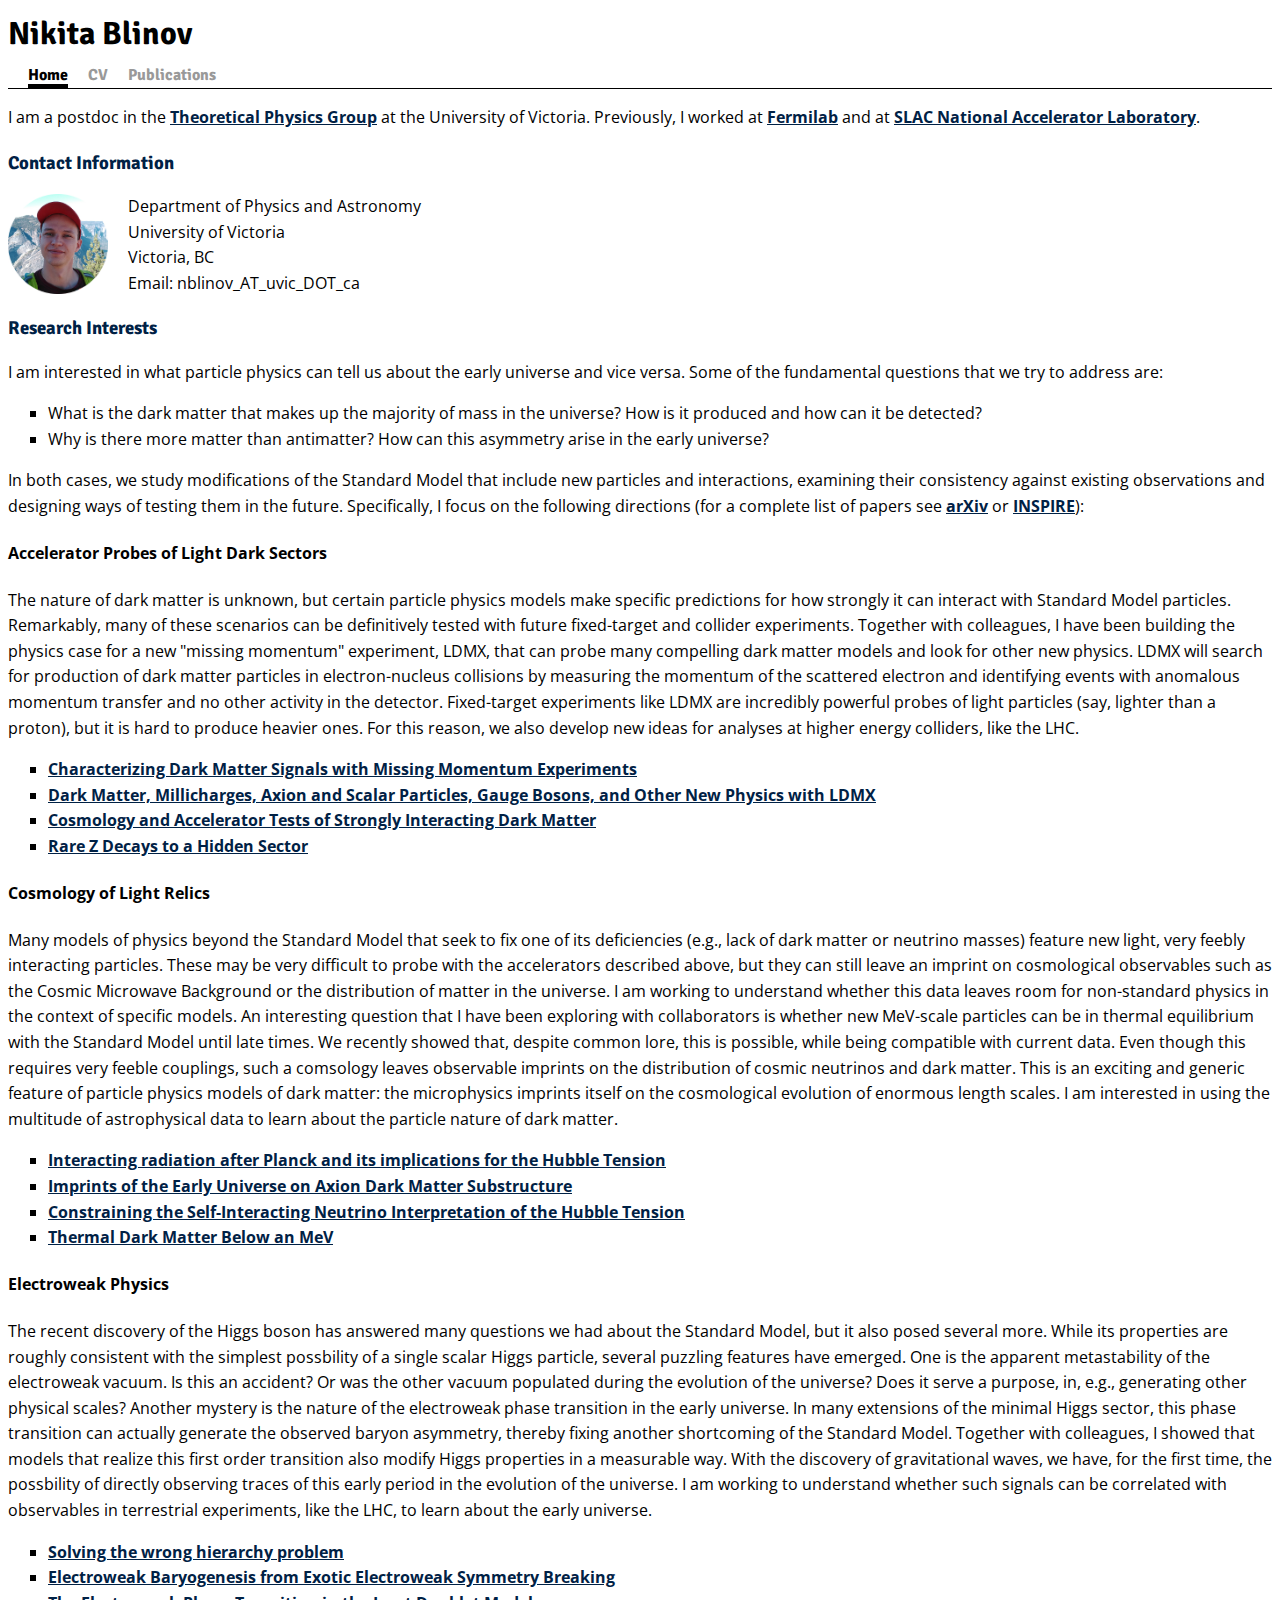
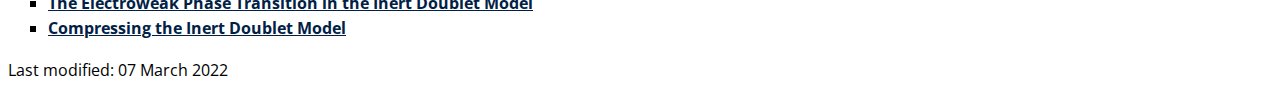
==== index.html @ 7a0e21ae "CV update" ====
<!DOCTYPE html>
<html>
    <head>
        <meta charset="utf-8">
        <meta http-equiv="X-UA-Compatible" content="IE=edge,chrome=1">
        <title>Nikita Blinov</title>
        <meta name="viewport" content="width=device-width">

        <!-- syntax highlighting CSS -->
        <link rel="stylesheet" href="css/syntax.css">

        <!-- Custom CSS -->
        <!--<link rel="stylesheet" href="/css/main.css">-->
        <link rel="stylesheet" href="css/style.css">
        
        
        <script type="text/javascript"
        src="http://cdn.mathjax.org/mathjax/latest/MathJax.js?config=TeX-AMS-MML_HTMLorMML">
        </script>
        

        <script>
          (function(i,s,o,g,r,a,m){i['GoogleAnalyticsObject']=r;i[r]=i[r]||function(){
          (i[r].q=i[r].q||[]).push(arguments)},i[r].l=1*new Date();a=s.createElement(o),
          m=s.getElementsByTagName(o)[0];a.async=1;a.src=g;m.parentNode.insertBefore(a,m)
          })(window,document,'script','//www.google-analytics.com/analytics.js','ga');

          ga('create', 'UA-62313579-1', 'auto');
          ga('send', 'pageview');

        </script>
        <script src="http://code.jquery.com/jquery-2.1.3.min.js"></script>
    </head>
    <body>
    <link href='http://fonts.googleapis.com/css?family=Signika:300' rel='stylesheet' type='text/css'>
    <link href='http://fonts.googleapis.com/css?family=Open+Sans' rel='stylesheet' type='text/css'>
    <h1>Nikita Blinov</h1>
    <div id = "navcontainer">
    <ul id="navlist">
        <li id="active"><a href="index.html" id="current">Home</a></li>
        <li id=""><a href="cv.pdf" id="">CV</a></li>
        <!--<li id=""><a href="code.html" id="">Code</a></li>-->
        <!--<li><a href="http://inspirehep.net/search?ln=en&ln=en&p=find+ea+Blinov%2C+Nikita&of=hb&action_search=Search&sf=&so=d&rm=&rg=25&sc=0">Publications</a></li>-->
        <li><a href="https://inspirehep.net/authors/1117075?ui-citation-summary=true">Publications</a></li>
        <!--<li id=""><a href="talks.html" id="">Talks</a></li>-->
    </ul>
    </div>

        <div class="container">
          <div class="site">

                <div id="home">

<p>
I am a postdoc in the <a href="https://www.uvic.ca/science/physics/vispa/research/theory/index.php">Theoretical Physics Group</a> at the University of Victoria. 
Previously, I worked at <a href="http://fnal.gov/">Fermilab</a> and at <a href="http://slac.stanford.edu">SLAC National Accelerator Laboratory</a>.
</p>
    <h3>Contact Information</h3>
<div style="display:table">
    <div style="display:table-cell;vertical-align:middle;float:left;width=120px;">
    <img src="images/photo.jpg" width="100" height="100" style="vertical-align:middle">
    </div>

    <div style="display:table-cell; vertical-align:middle; float:left; margin-left:20px">
      Department of Physics and Astronomy <br>
      University of Victoria<br>
      Victoria, BC<br>
      Email: nblinov_AT_uvic_DOT_ca
    </div>
</div>
<div style="clear:both">
<p>
<h3>Research Interests</h3>
I am interested in what particle physics can tell us 
about the early universe and vice versa. 
Some of the fundamental questions that we try to address are: 
    <ul>
        <li>What is the dark matter that makes up the majority of mass in the universe? How is it produced and how can it be detected?</li>
        <li>Why is there more matter than antimatter? How can this asymmetry arise in the early universe?</li> 
    </ul>
In both cases, we study modifications of the Standard Model 
that include new particles and interactions, examining their consistency 
against existing observations and designing ways of testing them in the 
future. Specifically, I focus on the following directions (for a complete list of papers see 
<a href="http://arxiv.org/a/blinov_n_1">arXiv</a> 
<!--or <a href="http://inspirehep.net/search?ln=en&ln=en&p=find+ea+Blinov%2C+Nikita&of=hb&action_search=Search&sf=&so=d&rm=&rg=25&sc=0">INSPIRE</a>-->
 or <a href="https://inspirehep.net/authors/1117075?ui-citation-summary=true">INSPIRE</a>):

<h4>Accelerator Probes of Light Dark Sectors</h4>
The nature of dark matter is unknown, but certain particle physics models make specific predictions for how strongly 
it can interact with Standard Model particles. Remarkably, many of these scenarios can be definitively tested with 
future fixed-target and collider experiments. Together with colleagues, I have been building the 
physics case for a new "missing momentum" experiment, LDMX, that can probe many 
compelling dark matter models and look for other new physics. LDMX will search for production of 
dark matter particles in electron-nucleus collisions by measuring the momentum of the scattered electron and 
identifying events with anomalous momentum transfer and no other activity in the detector. Fixed-target experiments like LDMX are incredibly 
powerful probes of light particles (say, lighter than a proton), but it is hard to produce heavier ones. For this reason, we also 
develop new ideas for analyses at higher energy colliders, like the LHC.
<ul>
  <li><a href="https://arxiv.org/abs/2010.03577">Characterizing Dark Matter Signals with Missing Momentum Experiments</a></li>
  <li><a href="https://arxiv.org/abs/1807.01730">Dark Matter, Millicharges, Axion and Scalar Particles, Gauge Bosons, and Other New Physics with LDMX</a></li>
  <li><a href="https://arxiv.org/abs/1801.05805">Cosmology and Accelerator Tests of Strongly Interacting Dark Matter</a></li>
  <li><a href="https://arxiv.org/abs/1710.07635">Rare Z Decays to a Hidden Sector</a></li>
</ul>
<h4>Cosmology of Light Relics</h4>
Many models of physics beyond the Standard Model that seek to fix 
one of its deficiencies (e.g., lack of dark matter or neutrino masses) feature new light, 
very feebly interacting particles. These may be very difficult to probe with the accelerators 
described above, but they can still leave an imprint on cosmological observables such as the 
Cosmic Microwave Background or the distribution of matter in the universe. I am working to understand 
whether this data leaves room for non-standard physics in the context of specific models. 
An interesting question that I have been exploring with collaborators is whether new MeV-scale 
particles can be in thermal equilibrium with the Standard Model until late times. We 
recently showed that, despite common lore, this is possible, while being compatible with current data. 
Even though this requires very feeble couplings, such a comsology leaves observable imprints on the distribution 
of cosmic neutrinos and dark matter. 
This is an exciting and generic feature of particle physics models of dark matter: the microphysics imprints itself on the 
cosmological evolution of enormous length scales. I am interested in using the multitude of astrophysical data to learn about the particle nature of dark matter.
<ul>
  <li><a href="https://arxiv.org/abs/2003.08387">Interacting radiation after Planck and its implications for the Hubble Tension</a></li>
  <li><a href="https://arxiv.org/abs/1911.07853">Imprints of the Early Universe on Axion Dark Matter Substructure</a></li>
  <li><a href="https://arxiv.org/abs/1905.02727">Constraining the Self-Interacting Neutrino Interpretation of the Hubble Tension</a></li>
  <!-- <li><a href="https://arxiv.org/abs/1905.06952">Dark Matter Targets for Axion-like Particle Searches</a></li> -->
  <!--  <li><a href="https://arxiv.org/abs/1904.04256">Dark Sector Equilibration During Nucleosynthesis</a></li> -->
  <li><a href="https://arxiv.org/abs/1706.07046">Thermal Dark Matter Below an MeV</a></li>
</ul>

<h4>Electroweak Physics</h4>
The recent discovery of the Higgs boson has answered many questions we had about the 
Standard Model, but it also posed several more. While its properties are roughly 
consistent with the simplest possbility of a single scalar Higgs particle, several puzzling features have emerged. One 
is the apparent metastability of the electroweak vacuum. Is this an accident? Or was the other 
vacuum populated during the evolution of the universe? Does it serve a purpose, in, e.g., 
generating other physical scales?
Another mystery is the nature of the electroweak 
phase transition in the early universe. In many extensions of the minimal Higgs sector, this 
phase transition can actually generate the observed baryon asymmetry, thereby fixing 
another shortcoming of the Standard Model. 
Together with colleagues, I showed that models that realize this first order transition also modify Higgs properties in 
a measurable way. With the discovery of gravitational waves, 
we have, for the first time, the possbility of directly observing traces of this early period in the evolution of the universe. 
I am working to understand whether such signals can be correlated with observables in terrestrial experiments, like the LHC, 
to learn about the early universe.
<ul>
  <li><a href="https://arxiv.org/abs/1605.03178">Solving the wrong hierarchy problem</a></li>
  <li><a href="http://arxiv.org/abs/1504.05195">Electroweak Baryogenesis from Exotic Electroweak Symmetry Breaking</a></li>
  <li><a href="http://arxiv.org/abs/1504.05949">The Electroweak Phase Transition in the Inert Doublet Model</a></li>
  <li><a href="http://arxiv.org/abs/1510.08069">Compressing the Inert Doublet Model</a></li>
</ul>
</p>
</div>
</div>


            <div class="footer">
              Last modified: 07 March 2022
            </div>
          </div>
        </div> <!-- /container -->

    </body>
</html>
---- css/syntax.css ----
.highlight  { background: #ffffff; }
.highlight .c { color: #999988; font-style: italic } /* Comment */
.highlight .err { color: #a61717; background-color: #e3d2d2 } /* Error */
.highlight .k { font-weight: bold } /* Keyword */
.highlight .o { font-weight: bold } /* Operator */
.highlight .cm { color: #999988; font-style: italic } /* Comment.Multiline */
.highlight .cp { color: #999999; font-weight: bold } /* Comment.Preproc */
.highlight .c1 { color: #999988; font-style: italic } /* Comment.Single */
.highlight .cs { color: #999999; font-weight: bold; font-style: italic } /* Comment.Special */
.highlight .gd { color: #000000; background-color: #ffdddd } /* Generic.Deleted */
.highlight .gd .x { color: #000000; background-color: #ffaaaa } /* Generic.Deleted.Specific */
.highlight .ge { font-style: italic } /* Generic.Emph */
.highlight .gr { color: #aa0000 } /* Generic.Error */
.highlight .gh { color: #999999 } /* Generic.Heading */
.highlight .gi { color: #000000; background-color: #ddffdd } /* Generic.Inserted */
.highlight .gi .x { color: #000000; background-color: #aaffaa } /* Generic.Inserted.Specific */
.highlight .go { color: #888888 } /* Generic.Output */
.highlight .gp { color: #555555 } /* Generic.Prompt */
.highlight .gs { font-weight: bold } /* Generic.Strong */
.highlight .gu { color: #aaaaaa } /* Generic.Subheading */
.highlight .gt { color: #aa0000 } /* Generic.Traceback */
.highlight .kc { font-weight: bold } /* Keyword.Constant */
.highlight .kd { font-weight: bold } /* Keyword.Declaration */
.highlight .kp { font-weight: bold } /* Keyword.Pseudo */
.highlight .kr { font-weight: bold } /* Keyword.Reserved */
.highlight .kt { color: #445588; font-weight: bold } /* Keyword.Type */
.highlight .m { color: #009999 } /* Literal.Number */
.highlight .s { color: #d14 } /* Literal.String */
.highlight .na { color: #008080 } /* Name.Attribute */
.highlight .nb { color: #0086B3 } /* Name.Builtin */
.highlight .nc { color: #445588; font-weight: bold } /* Name.Class */
.highlight .no { color: #008080 } /* Name.Constant */
.highlight .ni { color: #800080 } /* Name.Entity */
.highlight .ne { color: #990000; font-weight: bold } /* Name.Exception */
.highlight .nf { color: #990000; font-weight: bold } /* Name.Function */
.highlight .nn { color: #555555 } /* Name.Namespace */
.highlight .nt { color: #000080 } /* Name.Tag */
.highlight .nv { color: #008080 } /* Name.Variable */
.highlight .ow { font-weight: bold } /* Operator.Word */
.highlight .w { color: #bbbbbb } /* Text.Whitespace */
.highlight .mf { color: #009999 } /* Literal.Number.Float */
.highlight .mh { color: #009999 } /* Literal.Number.Hex */
.highlight .mi { color: #009999 } /* Literal.Number.Integer */
.highlight .mo { color: #009999 } /* Literal.Number.Oct */
.highlight .sb { color: #d14 } /* Literal.String.Backtick */
.highlight .sc { color: #d14 } /* Literal.String.Char */
.highlight .sd { color: #d14 } /* Literal.String.Doc */
.highlight .s2 { color: #d14 } /* Literal.String.Double */
.highlight .se { color: #d14 } /* Literal.String.Escape */
.highlight .sh { color: #d14 } /* Literal.String.Heredoc */
.highlight .si { color: #d14 } /* Literal.String.Interpol */
.highlight .sx { color: #d14 } /* Literal.String.Other */
.highlight .sr { color: #009926 } /* Literal.String.Regex */
.highlight .s1 { color: #d14 } /* Literal.String.Single */
.highlight .ss { color: #990073 } /* Literal.String.Symbol */
.highlight .bp { color: #999999 } /* Name.Builtin.Pseudo */
.highlight .vc { color: #008080 } /* Name.Variable.Class */
.highlight .vg { color: #008080 } /* Name.Variable.Global */
.highlight .vi { color: #008080 } /* Name.Variable.Instance */
.highlight .il { color: #009999 } /* Literal.Number.Integer.Long */
---- css/main.css ----
/*****************************************************************************/
/*
/* Common
/*
/*****************************************************************************/

/* Global Reset */
* {
  margin: 0;
  padding: 0;
}

html, body { height: 100%; }

body {
  background-color: #FFF;
  font: 13.34px Helvetica, Arial, sans-serif;
  font-size: small;
  text-align: center;
}

h1, h2, h3, h4, h5, h6 {
  font-size: 100%; }

h1 { margin-bottom: 1em; }
p { margin: 1em 0; }

a         { color: #00a; }
a:hover   { color: #000; }
a:visited { color: #a0a; }

table {
  font-size: inherit;
  font: 100%;
}

/*****************************************************************************/
/*
/* Home
/*
/*****************************************************************************/
ul.posts {
  list-style-type: none;
  margin-bottom: 2em;
}

ul.posts li {
  line-height: 1.75em;
}

ul.posts span {
  color: #aaa;
  font-family: Monaco, "Courier New", monospace;
  font-size: 80%;
}

/*****************************************************************************/
/*
/* Site
/*
/*****************************************************************************/

.site {
  font-size: 115%;
  text-align: justify;
  width: 42em;
  margin: 3em auto 2em;
  line-height: 1.5em;
}

.site .header a {
  font-weight: bold;
  text-decoration: none;
}

.site .header h1.title {
  display: inline-block;
  margin-bottom: 2em;
}

.site .header h1.title a {
  color: #a00;
}

.site .header h1.title a:hover {
  color: #000;
}

.site .header a.extra {
  color: #aaa;
  margin-left: 1em;
}

.site .header a.extra:hover {
  color: #000;
}

.site .meta {
  color: #aaa;
}

.site .footer {
  font-size: 80%;
  color: #666;
  border-top: 4px solid #eee;
  margin-top: 2em;
  overflow: hidden;
}

.site .footer .contact {
  float: left;
  margin-right: 3em;
}

.site .footer .contact a {
  color: #8085C1;
}

.site .footer .rss {
  margin-top: 1.1em;
  margin-right: -.2em;
  float: right;
}

.site .footer .rss img {
  border: 0;
}

/*****************************************************************************/
/*
/* Posts
/*
/*****************************************************************************/

/* standard */
.post pre {
  border: 1px solid #ddd;
  background-color: #eef;
  padding: 0 .4em;
}

.post ul, .post ol {
  margin-left: 1.35em;
}

.post code {
  border: 1px solid #ddd;
  background-color: #eef;
  padding: 0 .2em;
}

.post pre code {
  border: none;
}

/* terminal */
.post pre.terminal {
  border: 1px solid #000;
  background-color: #333;
  color: #FFF;
}

.post pre.terminal code {
  background-color: #333;
}
---- css/style.css ----
body
{
    /*font-family: 'Signika', sans-serif;*/
    font-family: 'Open Sans', sans-serif;
    line-height: 1.6em;
}
a
{
text-decoration: underline;
font-weight: bold;
/*color: #339933;*/
color: #002145;
}
h1, h3
{
font-family: 'Signika', sans-serif;
}
h3
{
color: #002145;
}
a:hover
{
/*color: #333333;*/
color: #000000;
}
#menu {
    text-align: center;
}

#navlist
{
margin: 0;
padding: 0 0 20px 10px;
border-bottom: 1px solid #000;
font-family: 'Signika', sans-serif;
}

#navlist ul, #navlist li
{
margin: 0;
padding: 0;
display: inline;
list-style-type: none;
}

#navlist a:link, #navlist a:visited
{
float: left;
line-height: 14px;
font-weight: bold;
margin: 0 10px 4px 10px;
text-decoration: none;
color: #999;
}

#navlist a:link#current, #navlist a:visited#current, #navlist a:hover
{
border-bottom: 4px solid #000;
padding-bottom: 2px;
background: transparent;
color: #000;
}

#navlist a:hover { color: #000; }

ul 
{
list-style: square;
}
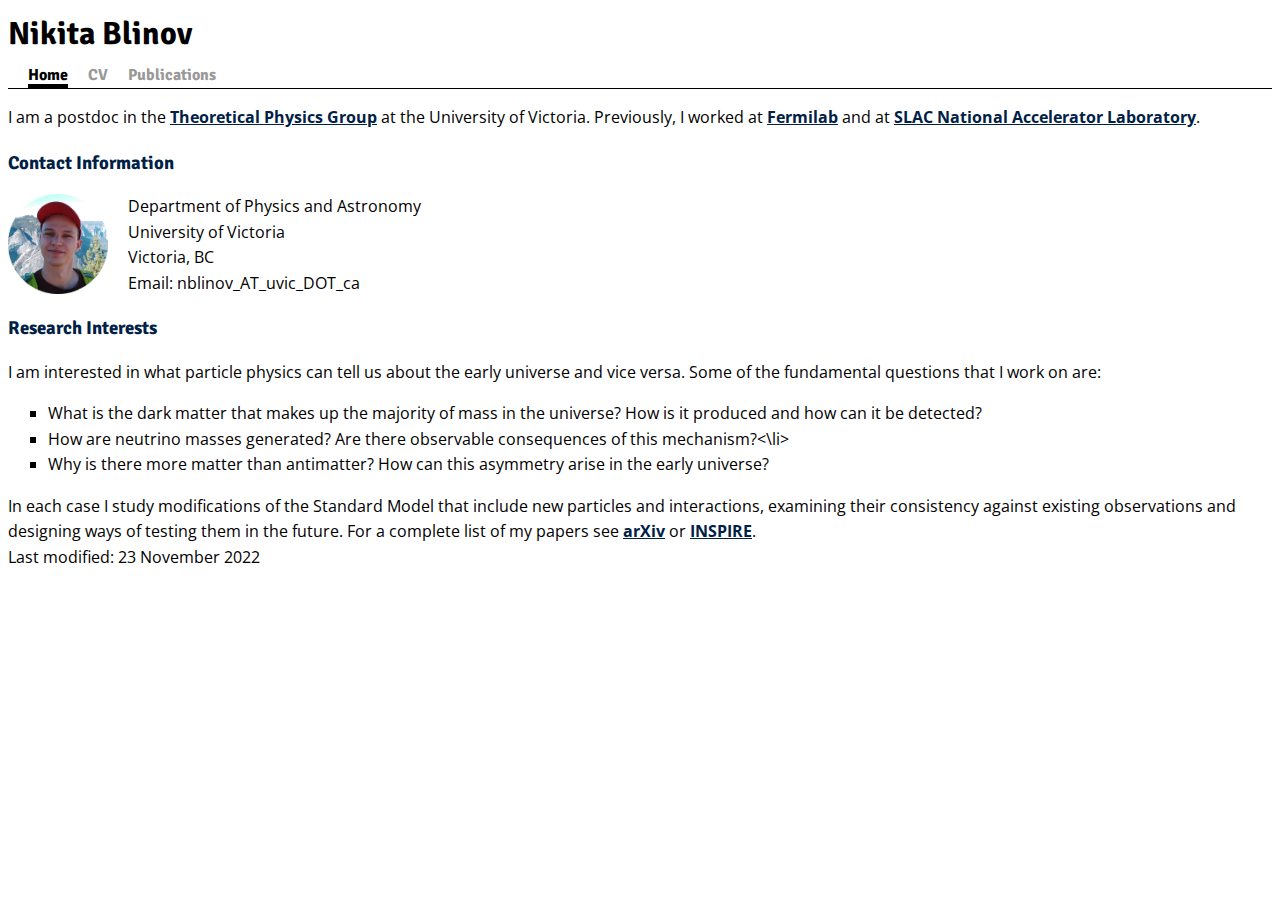
==== commit 645a879f: "Application szn 2023" ====
--- a/index.html
+++ b/index.html
@@ -73,17 +73,21 @@
 <h3>Research Interests</h3>
 I am interested in what particle physics can tell us 
 about the early universe and vice versa. 
-Some of the fundamental questions that we try to address are: 
+Some of the fundamental questions that I work on are: 
     <ul>
         <li>What is the dark matter that makes up the majority of mass in the universe? How is it produced and how can it be detected?</li>
+        <li>How are neutrino masses generated? Are there observable consequences of this mechanism?<\li>
         <li>Why is there more matter than antimatter? How can this asymmetry arise in the early universe?</li> 
     </ul>
-In both cases, we study modifications of the Standard Model 
+In each case I study modifications of the Standard Model 
 that include new particles and interactions, examining their consistency 
 against existing observations and designing ways of testing them in the 
-future. Specifically, I focus on the following directions (for a complete list of papers see 
+future. For a complete list of my papers see 
+<a href="http://arxiv.org/a/blinov_n_1">arXiv</a> or <a href="https://inspirehep.net/authors/1117075?ui-citation-summary=true">INSPIRE</a>.
+
+<!--
+Specifically, I focus on the following directions (for a complete list of papers see 
 <a href="http://arxiv.org/a/blinov_n_1">arXiv</a> 
-<!--or <a href="http://inspirehep.net/search?ln=en&ln=en&p=find+ea+Blinov%2C+Nikita&of=hb&action_search=Search&sf=&so=d&rm=&rg=25&sc=0">INSPIRE</a>-->
  or <a href="https://inspirehep.net/authors/1117075?ui-citation-summary=true">INSPIRE</a>):
 
 <h4>Accelerator Probes of Light Dark Sectors</h4>
@@ -120,8 +124,6 @@
   <li><a href="https://arxiv.org/abs/2003.08387">Interacting radiation after Planck and its implications for the Hubble Tension</a></li>
   <li><a href="https://arxiv.org/abs/1911.07853">Imprints of the Early Universe on Axion Dark Matter Substructure</a></li>
   <li><a href="https://arxiv.org/abs/1905.02727">Constraining the Self-Interacting Neutrino Interpretation of the Hubble Tension</a></li>
-  <!-- <li><a href="https://arxiv.org/abs/1905.06952">Dark Matter Targets for Axion-like Particle Searches</a></li> -->
-  <!--  <li><a href="https://arxiv.org/abs/1904.04256">Dark Sector Equilibration During Nucleosynthesis</a></li> -->
   <li><a href="https://arxiv.org/abs/1706.07046">Thermal Dark Matter Below an MeV</a></li>
 </ul>
 
@@ -148,12 +150,13 @@
   <li><a href="http://arxiv.org/abs/1510.08069">Compressing the Inert Doublet Model</a></li>
 </ul>
 </p>
+--!>
 </div>
 </div>
 
 
             <div class="footer">
-              Last modified: 07 March 2022
+              Last modified: 23 November 2022
             </div>
           </div>
         </div> <!-- /container -->
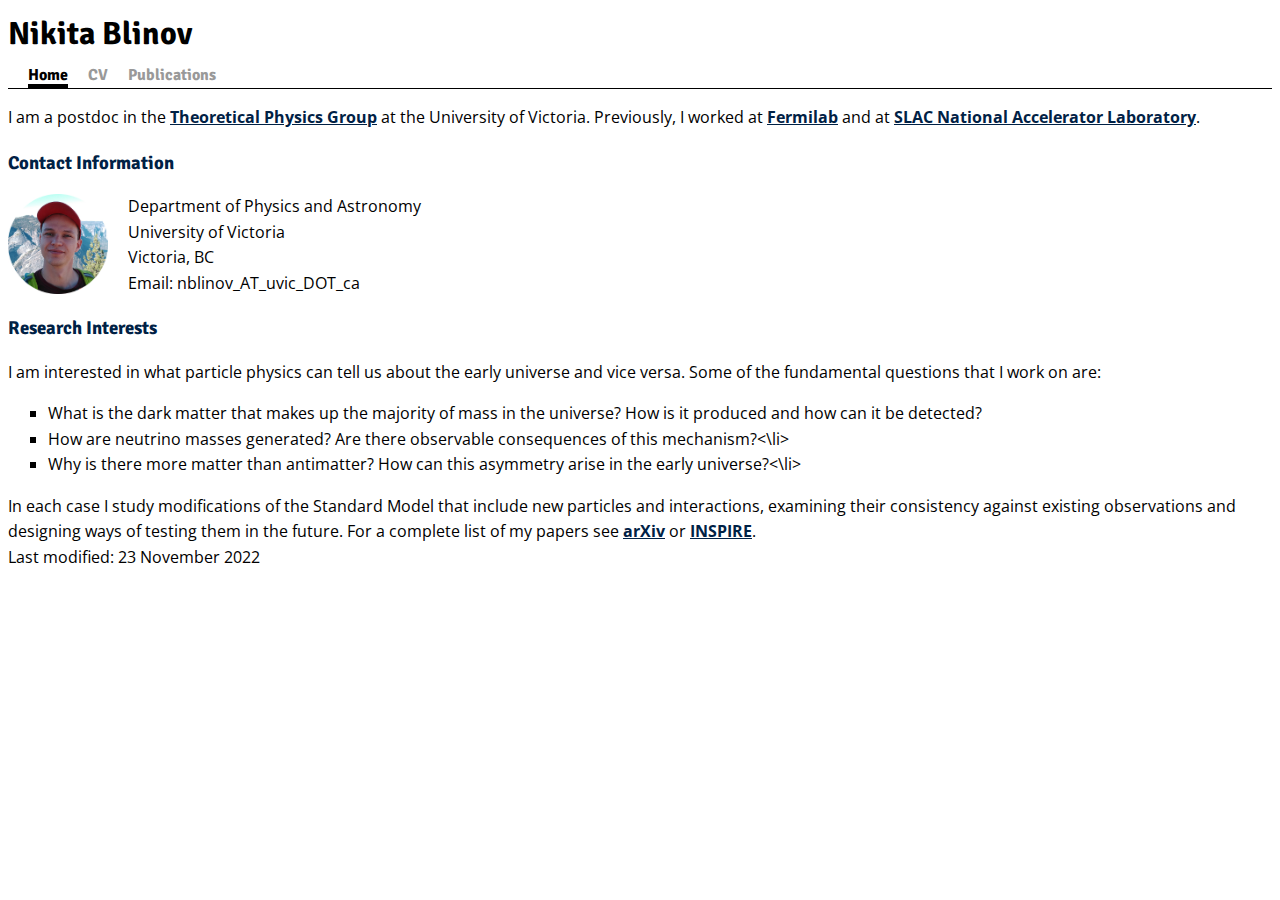
==== commit 2abf97eb: "list syntax fix" ====
--- a/index.html
+++ b/index.html
@@ -77,7 +77,7 @@
     <ul>
         <li>What is the dark matter that makes up the majority of mass in the universe? How is it produced and how can it be detected?</li>
         <li>How are neutrino masses generated? Are there observable consequences of this mechanism?<\li>
-        <li>Why is there more matter than antimatter? How can this asymmetry arise in the early universe?</li> 
+        <li>Why is there more matter than antimatter? How can this asymmetry arise in the early universe?<\li> 
     </ul>
 In each case I study modifications of the Standard Model 
 that include new particles and interactions, examining their consistency 
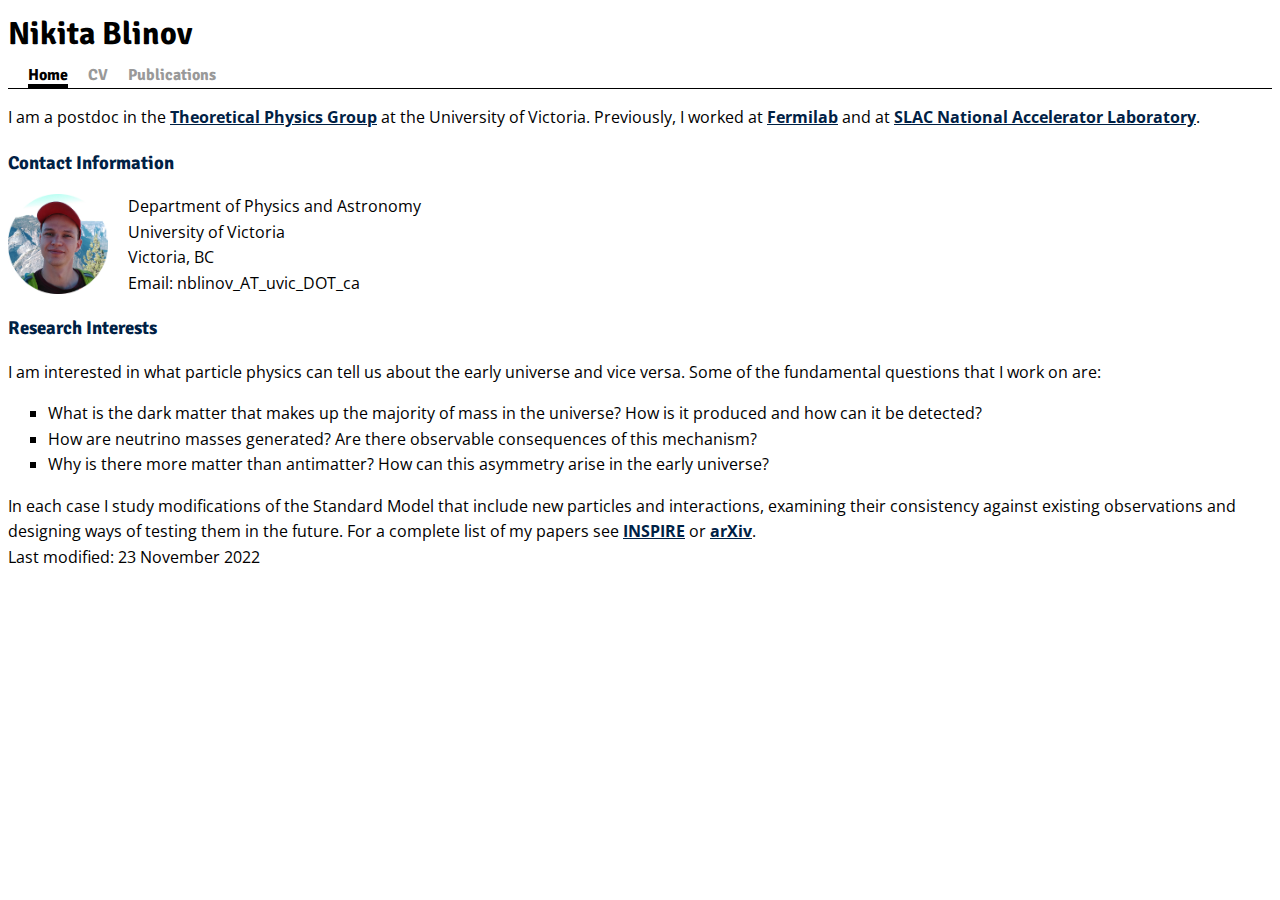
==== commit 7a324596: "list fix 2" ====
--- a/index.html
+++ b/index.html
@@ -76,14 +76,14 @@
 Some of the fundamental questions that I work on are: 
     <ul>
         <li>What is the dark matter that makes up the majority of mass in the universe? How is it produced and how can it be detected?</li>
-        <li>How are neutrino masses generated? Are there observable consequences of this mechanism?<\li>
-        <li>Why is there more matter than antimatter? How can this asymmetry arise in the early universe?<\li> 
+        <li>How are neutrino masses generated? Are there observable consequences of this mechanism?</li>
+        <li>Why is there more matter than antimatter? How can this asymmetry arise in the early universe?</li> 
     </ul>
 In each case I study modifications of the Standard Model 
 that include new particles and interactions, examining their consistency 
 against existing observations and designing ways of testing them in the 
 future. For a complete list of my papers see 
-<a href="http://arxiv.org/a/blinov_n_1">arXiv</a> or <a href="https://inspirehep.net/authors/1117075?ui-citation-summary=true">INSPIRE</a>.
+<a href="https://inspirehep.net/authors/1117075?ui-citation-summary=true">INSPIRE</a> or <a href="http://arxiv.org/a/blinov_n_1">arXiv</a>.
 
 <!--
 Specifically, I focus on the following directions (for a complete list of papers see 
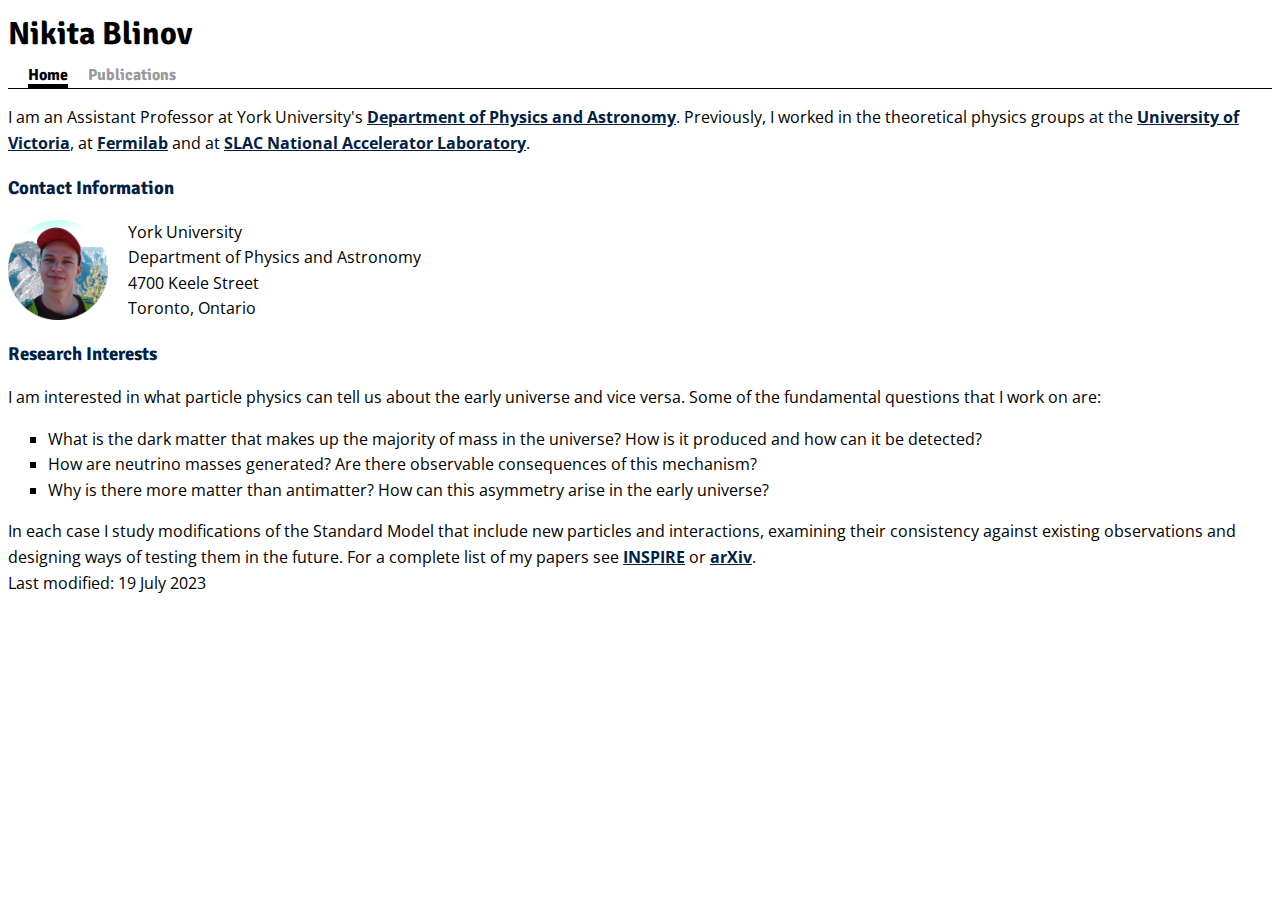
==== commit 2cb4c863: "Simplifications/York update" ====
--- a/index.html
+++ b/index.html
@@ -38,7 +38,7 @@
     <div id = "navcontainer">
     <ul id="navlist">
         <li id="active"><a href="index.html" id="current">Home</a></li>
-        <li id=""><a href="cv.pdf" id="">CV</a></li>
+        <!--<li id=""><a href="cv.pdf" id="">CV</a></li>-->
         <!--<li id=""><a href="code.html" id="">Code</a></li>-->
         <!--<li><a href="http://inspirehep.net/search?ln=en&ln=en&p=find+ea+Blinov%2C+Nikita&of=hb&action_search=Search&sf=&so=d&rm=&rg=25&sc=0">Publications</a></li>-->
         <li><a href="https://inspirehep.net/authors/1117075?ui-citation-summary=true">Publications</a></li>
@@ -52,8 +52,8 @@
                 <div id="home">
 
 <p>
-I am a postdoc in the <a href="https://www.uvic.ca/science/physics/vispa/research/theory/index.php">Theoretical Physics Group</a> at the University of Victoria. 
-Previously, I worked at <a href="http://fnal.gov/">Fermilab</a> and at <a href="http://slac.stanford.edu">SLAC National Accelerator Laboratory</a>.
+I am an Assistant Professor at York University's <a href="">Department of Physics and Astronomy</a>.
+Previously, I worked in the theoretical physics groups at the <a href="https://www.uvic.ca/science/physics/vispa/research/theory/index.php">University of Victoria</a>,  at <a href="http://fnal.gov/">Fermilab</a> and at <a href="http://slac.stanford.edu">SLAC National Accelerator Laboratory</a>.
 </p>
     <h3>Contact Information</h3>
 <div style="display:table">
@@ -62,12 +62,14 @@
     </div>
 
     <div style="display:table-cell; vertical-align:middle; float:left; margin-left:20px">
-      Department of Physics and Astronomy <br>
-      University of Victoria<br>
-      Victoria, BC<br>
-      Email: nblinov_AT_uvic_DOT_ca
+      York University<br>
+      Department of Physics and Astronomy<br>
+      4700 Keele Street<br>
+      Toronto, Ontario<br>
     </div>
 </div>
+
+</p>
 <div style="clear:both">
 <p>
 <h3>Research Interests</h3>
@@ -156,7 +158,7 @@
 
 
             <div class="footer">
-              Last modified: 23 November 2022
+              Last modified: 19 July 2023
             </div>
           </div>
         </div> <!-- /container -->
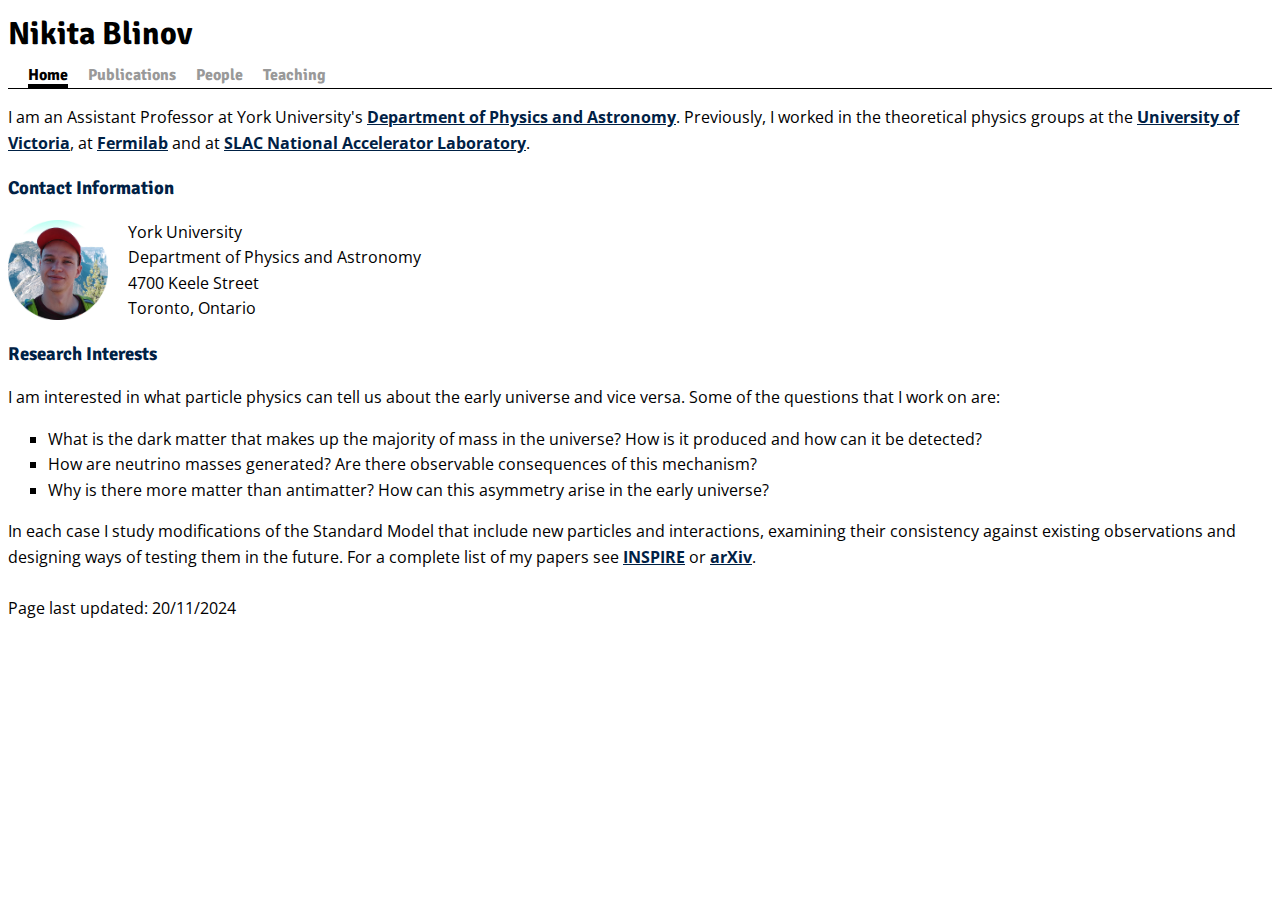
==== commit c27d9877: "Templated version with additional pages" ====
--- a/index.html
+++ b/index.html
@@ -6,30 +6,8 @@
         <title>Nikita Blinov</title>
         <meta name="viewport" content="width=device-width">
 
-        <!-- syntax highlighting CSS -->
-        <link rel="stylesheet" href="css/syntax.css">
-
-        <!-- Custom CSS -->
-        <!--<link rel="stylesheet" href="/css/main.css">-->
         <link rel="stylesheet" href="css/style.css">
         
-        
-        <script type="text/javascript"
-        src="http://cdn.mathjax.org/mathjax/latest/MathJax.js?config=TeX-AMS-MML_HTMLorMML">
-        </script>
-        
-
-        <script>
-          (function(i,s,o,g,r,a,m){i['GoogleAnalyticsObject']=r;i[r]=i[r]||function(){
-          (i[r].q=i[r].q||[]).push(arguments)},i[r].l=1*new Date();a=s.createElement(o),
-          m=s.getElementsByTagName(o)[0];a.async=1;a.src=g;m.parentNode.insertBefore(a,m)
-          })(window,document,'script','//www.google-analytics.com/analytics.js','ga');
-
-          ga('create', 'UA-62313579-1', 'auto');
-          ga('send', 'pageview');
-
-        </script>
-        <script src="http://code.jquery.com/jquery-2.1.3.min.js"></script>
     </head>
     <body>
     <link href='http://fonts.googleapis.com/css?family=Signika:300' rel='stylesheet' type='text/css'>
@@ -38,130 +16,49 @@
     <div id = "navcontainer">
     <ul id="navlist">
         <li id="active"><a href="index.html" id="current">Home</a></li>
-        <!--<li id=""><a href="cv.pdf" id="">CV</a></li>-->
-        <!--<li id=""><a href="code.html" id="">Code</a></li>-->
-        <!--<li><a href="http://inspirehep.net/search?ln=en&ln=en&p=find+ea+Blinov%2C+Nikita&of=hb&action_search=Search&sf=&so=d&rm=&rg=25&sc=0">Publications</a></li>-->
         <li><a href="https://inspirehep.net/authors/1117075?ui-citation-summary=true">Publications</a></li>
-        <!--<li id=""><a href="talks.html" id="">Talks</a></li>-->
+        <li><a href="people.html" >People</a></li>
+        <li><a href="teaching.html" >Teaching</a></li>
     </ul>
     </div>
-
-        <div class="container">
-          <div class="site">
-
-                <div id="home">
-
+    <div id="home">
 <p>
-I am an Assistant Professor at York University's <a href="">Department of Physics and Astronomy</a>.
+I am an Assistant Professor at York University's <a href="https://www.yorku.ca/science/physics/">Department of Physics and Astronomy</a>.
 Previously, I worked in the theoretical physics groups at the <a href="https://www.uvic.ca/science/physics/vispa/research/theory/index.php">University of Victoria</a>,  at <a href="http://fnal.gov/">Fermilab</a> and at <a href="http://slac.stanford.edu">SLAC National Accelerator Laboratory</a>.
 </p>
-    <h3>Contact Information</h3>
+
+<h3>Contact Information</h3>
 <div style="display:table">
-    <div style="display:table-cell;vertical-align:middle;float:left;width=120px;">
-    <img src="images/photo.jpg" width="100" height="100" style="vertical-align:middle">
-    </div>
+  <div style="display:table-cell;vertical-align:middle;float:left;width=120px;">
+    <img src="images/photo.jpg" width="100" height="100" style="vertical-align:middle" alt="nb">
+  </div>
 
-    <div style="display:table-cell; vertical-align:middle; float:left; margin-left:20px">
-      York University<br>
-      Department of Physics and Astronomy<br>
-      4700 Keele Street<br>
-      Toronto, Ontario<br>
-    </div>
+  <div style="display:table-cell; vertical-align:middle; float:left; margin-left:20px">
+    York University<br>
+    Department of Physics and Astronomy<br>
+    4700 Keele Street<br>
+    Toronto, Ontario<br>
+  </div>
 </div>
-
-</p>
 <div style="clear:both">
-<p>
-<h3>Research Interests</h3>
-I am interested in what particle physics can tell us 
-about the early universe and vice versa. 
-Some of the fundamental questions that I work on are: 
-    <ul>
-        <li>What is the dark matter that makes up the majority of mass in the universe? How is it produced and how can it be detected?</li>
-        <li>How are neutrino masses generated? Are there observable consequences of this mechanism?</li>
-        <li>Why is there more matter than antimatter? How can this asymmetry arise in the early universe?</li> 
-    </ul>
-In each case I study modifications of the Standard Model 
-that include new particles and interactions, examining their consistency 
-against existing observations and designing ways of testing them in the 
-future. For a complete list of my papers see 
-<a href="https://inspirehep.net/authors/1117075?ui-citation-summary=true">INSPIRE</a> or <a href="http://arxiv.org/a/blinov_n_1">arXiv</a>.
-
-<!--
-Specifically, I focus on the following directions (for a complete list of papers see 
-<a href="http://arxiv.org/a/blinov_n_1">arXiv</a> 
- or <a href="https://inspirehep.net/authors/1117075?ui-citation-summary=true">INSPIRE</a>):
-
-<h4>Accelerator Probes of Light Dark Sectors</h4>
-The nature of dark matter is unknown, but certain particle physics models make specific predictions for how strongly 
-it can interact with Standard Model particles. Remarkably, many of these scenarios can be definitively tested with 
-future fixed-target and collider experiments. Together with colleagues, I have been building the 
-physics case for a new "missing momentum" experiment, LDMX, that can probe many 
-compelling dark matter models and look for other new physics. LDMX will search for production of 
-dark matter particles in electron-nucleus collisions by measuring the momentum of the scattered electron and 
-identifying events with anomalous momentum transfer and no other activity in the detector. Fixed-target experiments like LDMX are incredibly 
-powerful probes of light particles (say, lighter than a proton), but it is hard to produce heavier ones. For this reason, we also 
-develop new ideas for analyses at higher energy colliders, like the LHC.
-<ul>
-  <li><a href="https://arxiv.org/abs/2010.03577">Characterizing Dark Matter Signals with Missing Momentum Experiments</a></li>
-  <li><a href="https://arxiv.org/abs/1807.01730">Dark Matter, Millicharges, Axion and Scalar Particles, Gauge Bosons, and Other New Physics with LDMX</a></li>
-  <li><a href="https://arxiv.org/abs/1801.05805">Cosmology and Accelerator Tests of Strongly Interacting Dark Matter</a></li>
-  <li><a href="https://arxiv.org/abs/1710.07635">Rare Z Decays to a Hidden Sector</a></li>
-</ul>
-<h4>Cosmology of Light Relics</h4>
-Many models of physics beyond the Standard Model that seek to fix 
-one of its deficiencies (e.g., lack of dark matter or neutrino masses) feature new light, 
-very feebly interacting particles. These may be very difficult to probe with the accelerators 
-described above, but they can still leave an imprint on cosmological observables such as the 
-Cosmic Microwave Background or the distribution of matter in the universe. I am working to understand 
-whether this data leaves room for non-standard physics in the context of specific models. 
-An interesting question that I have been exploring with collaborators is whether new MeV-scale 
-particles can be in thermal equilibrium with the Standard Model until late times. We 
-recently showed that, despite common lore, this is possible, while being compatible with current data. 
-Even though this requires very feeble couplings, such a comsology leaves observable imprints on the distribution 
-of cosmic neutrinos and dark matter. 
-This is an exciting and generic feature of particle physics models of dark matter: the microphysics imprints itself on the 
-cosmological evolution of enormous length scales. I am interested in using the multitude of astrophysical data to learn about the particle nature of dark matter.
-<ul>
-  <li><a href="https://arxiv.org/abs/2003.08387">Interacting radiation after Planck and its implications for the Hubble Tension</a></li>
-  <li><a href="https://arxiv.org/abs/1911.07853">Imprints of the Early Universe on Axion Dark Matter Substructure</a></li>
-  <li><a href="https://arxiv.org/abs/1905.02727">Constraining the Self-Interacting Neutrino Interpretation of the Hubble Tension</a></li>
-  <li><a href="https://arxiv.org/abs/1706.07046">Thermal Dark Matter Below an MeV</a></li>
-</ul>
-
-<h4>Electroweak Physics</h4>
-The recent discovery of the Higgs boson has answered many questions we had about the 
-Standard Model, but it also posed several more. While its properties are roughly 
-consistent with the simplest possbility of a single scalar Higgs particle, several puzzling features have emerged. One 
-is the apparent metastability of the electroweak vacuum. Is this an accident? Or was the other 
-vacuum populated during the evolution of the universe? Does it serve a purpose, in, e.g., 
-generating other physical scales?
-Another mystery is the nature of the electroweak 
-phase transition in the early universe. In many extensions of the minimal Higgs sector, this 
-phase transition can actually generate the observed baryon asymmetry, thereby fixing 
-another shortcoming of the Standard Model. 
-Together with colleagues, I showed that models that realize this first order transition also modify Higgs properties in 
-a measurable way. With the discovery of gravitational waves, 
-we have, for the first time, the possbility of directly observing traces of this early period in the evolution of the universe. 
-I am working to understand whether such signals can be correlated with observables in terrestrial experiments, like the LHC, 
-to learn about the early universe.
-<ul>
-  <li><a href="https://arxiv.org/abs/1605.03178">Solving the wrong hierarchy problem</a></li>
-  <li><a href="http://arxiv.org/abs/1504.05195">Electroweak Baryogenesis from Exotic Electroweak Symmetry Breaking</a></li>
-  <li><a href="http://arxiv.org/abs/1504.05949">The Electroweak Phase Transition in the Inert Doublet Model</a></li>
-  <li><a href="http://arxiv.org/abs/1510.08069">Compressing the Inert Doublet Model</a></li>
-</ul>
-</p>
---!>
+  <p>
+  <h3>Research Interests</h3>
+  I am interested in what particle physics can tell us 
+  about the early universe and vice versa. 
+  Some of the questions that I work on are: 
+      <ul>
+          <li>What is the dark matter that makes up the majority of mass in the universe? How is it produced and how can it be detected?</li>
+          <li>How are neutrino masses generated? Are there observable consequences of this mechanism?</li>
+          <li>Why is there more matter than antimatter? How can this asymmetry arise in the early universe?</li> 
+      </ul>
+  In each case I study modifications of the Standard Model 
+  that include new particles and interactions, examining their consistency 
+  against existing observations and designing ways of testing them in the 
+  future. For a complete list of my papers see 
+  <a href="https://inspirehep.net/authors/1117075?ui-citation-summary=true">INSPIRE</a> or <a href="http://arxiv.org/a/blinov_n_1">arXiv</a>.
 </div>
-</div>
-
-
-            <div class="footer">
-              Last modified: 19 July 2023
-            </div>
-          </div>
-        </div> <!-- /container -->
-
-    </body>
+    <br>
+    Page last updated: 20/11/2024
+  </div>
+  </body>
 </html>
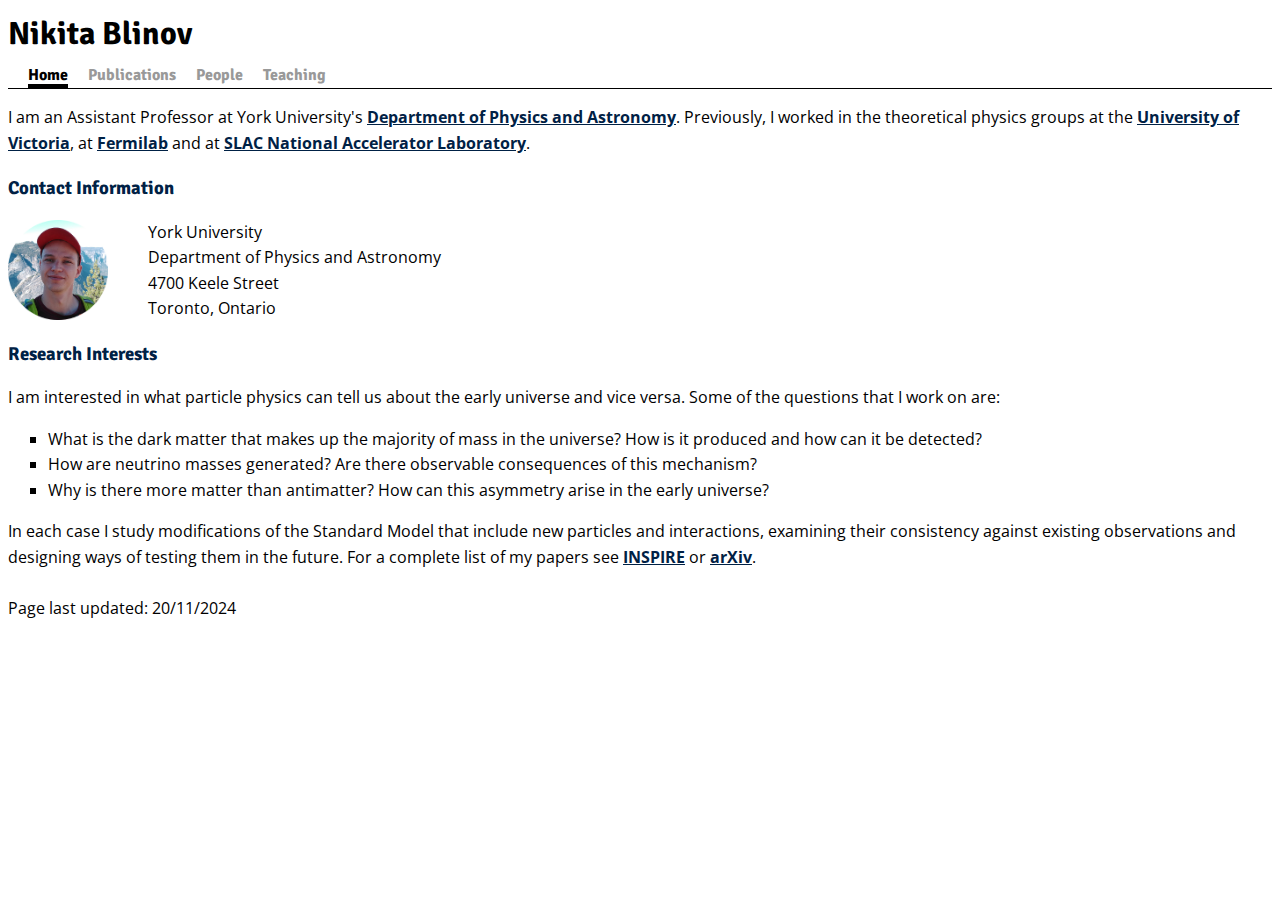
==== commit c0f8dd7c: "html fixes" ====
--- a/index.html
+++ b/index.html
@@ -1,8 +1,7 @@
 <!DOCTYPE html>
-<html>
+<html lang="en">
     <head>
         <meta charset="utf-8">
-        <meta http-equiv="X-UA-Compatible" content="IE=edge,chrome=1">
         <title>Nikita Blinov</title>
         <meta name="viewport" content="width=device-width">
 
@@ -29,7 +28,7 @@
 
 <h3>Contact Information</h3>
 <div style="display:table">
-  <div style="display:table-cell;vertical-align:middle;float:left;width=120px;">
+  <div style="display:table-cell;vertical-align:middle;float:left;width:120px;">
     <img src="images/photo.jpg" width="100" height="100" style="vertical-align:middle" alt="nb">
   </div>
 
